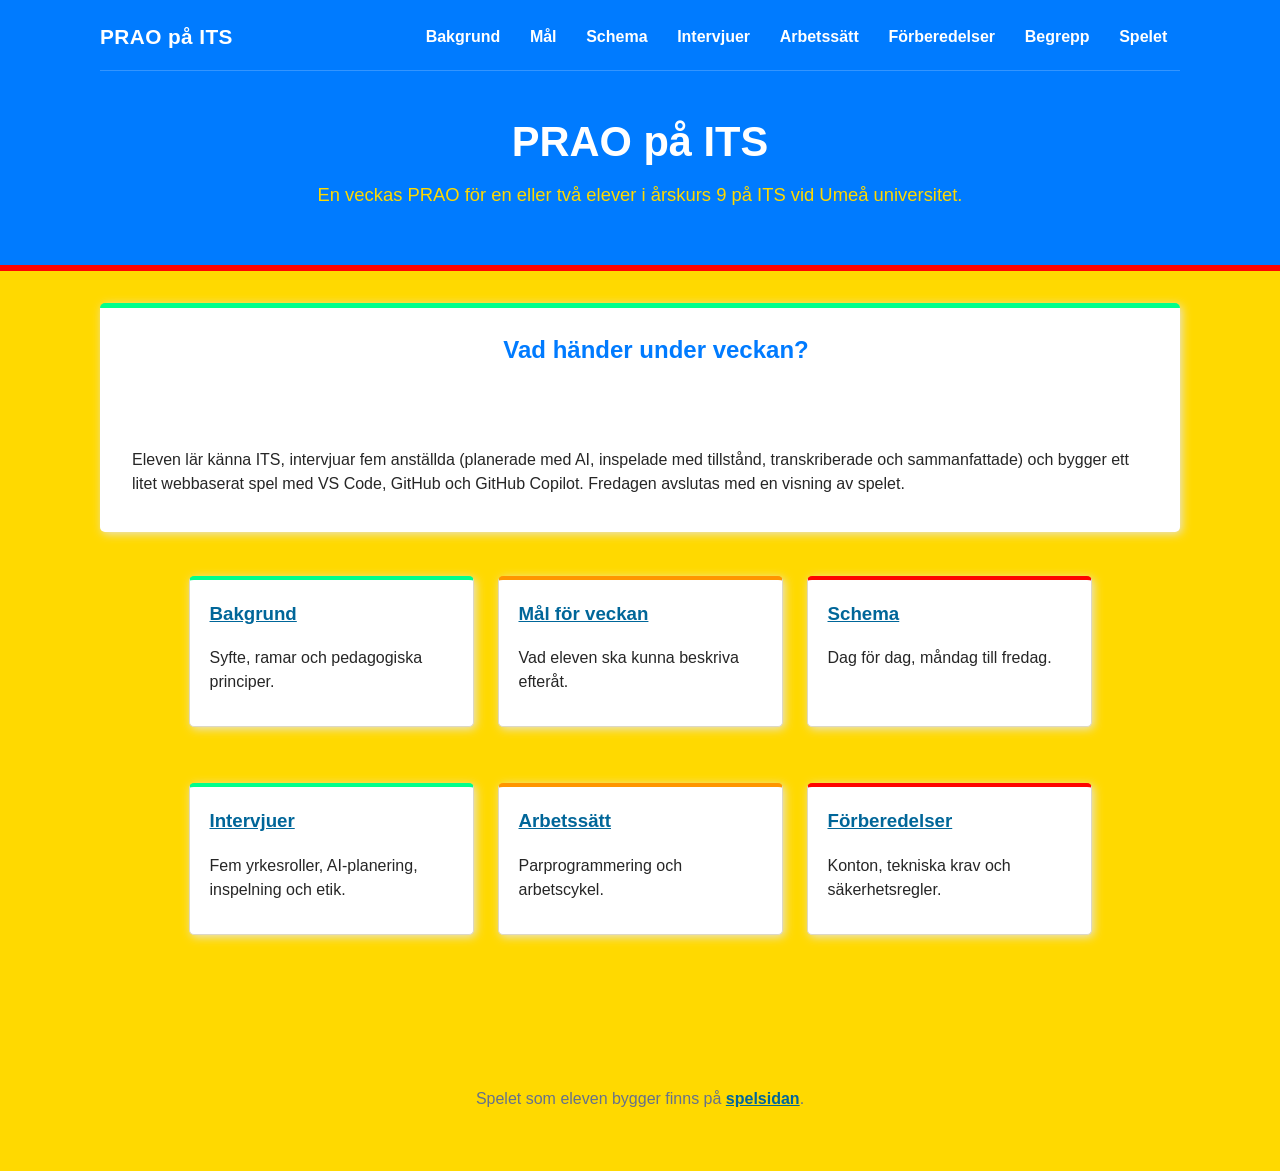
==== site/index.html @ 2096d4f0 "Uppdatera titeln i arbetssatt.html och länkar i index.html för att reflektera korrekt information oc" ====
<!doctype html>
<html lang="sv">
<head>
  <meta charset="utf-8">
  <meta name="viewport" content="width=device-width, initial-scale=1">
  <title>PRAO på ITS</title>
  <link rel="stylesheet" href="mvp.css">
</head>
<body>
  <header>
    <nav>
      <a href="./">PRAO på ITS</a>
      <ul>
        <li><a href="bakgrund.html">Bakgrund</a></li>
        <li><a href="mal.html">Mål</a></li>
        <li><a href="schema.html">Schema</a></li>
        <li><a href="intervjuer.html">Intervjuer</a></li>
        <li><a href="arbetssatt.html">Arbetssätt</a></li>
        <li><a href="forberedelser.html">Förberedelser</a></li>
        <li><a href="begrepp/">Begrepp</a>
          <ul>
            <li><a href="https://www.youtube.com/watch?v=5SZYz7lZRRI&list=RD5SZYz7lZRRI&start_radio=1">Hur en webbsida fungerar</a></li>
            <li><a href="https://www.youtube.com/watch?v=5SZYz7lZRRI&list=RD5SZYz7lZRRI&start_radio=1">Filer, mappar och sökvägar</a></li>
            <li><a href="https://www.youtube.com/watch?v=5SZYz7lZRRI&list=RD5SZYz7lZRRI&start_radio=1">HTML</a></li>
            <li><a href="https://www.youtube.com/watch?v=5SZYz7lZRRI&list=RD5SZYz7lZRRI&start_radio=1">CSS</a></li>
            <li><a href="https://www.youtube.com/watch?v=5SZYz7lZRRI&list=RD5SZYz7lZRRI&start_radio=1">JavaScript</a></li>
            <li><a href="https://www.youtube.com/watch?v=5SZYz7lZRRI&list=RD5SZYz7lZRRI&start_radio=1">Variabler</a></li>
            <li><a href="https://www.youtube.com/watch?v=5SZYz7lZRRI&list=RD5SZYz7lZRRI&start_radio=1">Villkor</a></li>
            <li><a href="https://www.youtube.com/watch?v=5SZYz7lZRRI&list=RD5SZYz7lZRRI&start_radio=1">Loopar</a></li>
            <li><a href="https://www.youtube.com/watch?v=5SZYz7lZRRI&list=RD5SZYz7lZRRI&start_radio=1">Funktioner</a></li>
            <li><a href="https://www.youtube.com/watch?v=5SZYz7lZRRI&list=RD5SZYz7lZRRI&start_radio=1">Händelser och tangentbord</a></li>
            <li><a href="https://www.youtube.com/watch?v=5SZYz7lZRRI&list=RD5SZYz7lZRRI&start_radio=1">Canvas och spelloop</a></li>
            <li><a href="https://www.youtube.com/watch?v=5SZYz7lZRRI&list=RD5SZYz7lZRRI&start_radio=1">Felsökning</a></li>
            <li><a href="https://www.youtube.com/watch?v=5SZYz7lZRRI&list=RD5SZYz7lZRRI&start_radio=1">Git och GitHub</a></li>
            <li><a href="https://www.youtube.com/watch?v=5SZYz7lZRRI&list=RD5SZYz7lZRRI&start_radio=1">Copilot och AI-assistenten</a></li>
            <li><a href="https://www.youtube.com/watch?v=5SZYz7lZRRI&list=RD5SZYz7lZRRI&start_radio=1">Planera och förbättra i omgångar</a></li>
            <li><a href="https://www.youtube.com/watch?v=5SZYz7lZRRI&list=RD5SZYz7lZRRI&start_radio=1">Testa</a></li>
            <li><a href="https://www.youtube.com/watch?v=5SZYz7lZRRI&list=RD5SZYz7lZRRI&start_radio=1">Bra kod</a></li>
            <li><a href="https://www.youtube.com/watch?v=5SZYz7lZRRI&list=RD5SZYz7lZRRI&start_radio=1">Grenar och granskning</a></li>
          </ul>
        </li>
        <li><a href="spel/">Spelet</a></li>
      </ul>
    </nav>
    <h1>PRAO på ITS</h1>
    <p>En veckas PRAO för en eller två elever i årskurs 9 på ITS vid Umeå universitet.</p>
  </header>
  <main>
    <section>
      <header>
        <h2>Vad händer under veckan?</h2>
      </header>
      <p>Eleven lär känna ITS, intervjuar fem anställda (planerade med AI, inspelade med tillstånd, transkriberade och sammanfattade) och bygger ett litet webbaserat spel med VS Code, GitHub och GitHub Copilot. Fredagen avslutas med en visning av spelet.</p>
    </section>
    <section>
      <aside>
        <h3><a href="bakgrund.html">Bakgrund</a></h3>
        <p>Syfte, ramar och pedagogiska principer.</p>
      </aside>
      <aside>
        <h3><a href="mal.html">Mål för veckan</a></h3>
        <p>Vad eleven ska kunna beskriva efteråt.</p>
      </aside>
      <aside>
        <h3><a href="schema.html">Schema</a></h3>
        <p>Dag för dag, måndag till fredag.</p>
      </aside>
    </section>
    <section>
      <aside>
        <h3><a href="intervjuer.html">Intervjuer</a></h3>
        <p>Fem yrkesroller, AI-planering, inspelning och etik.</p>
      </aside>
      <aside>
        <h3><a href="arbetssatt.html">Arbetssätt</a></h3>
        <p>Parprogrammering och arbetscykel.</p>
      </aside>
      <aside>
        <h3><a href="forberedelser.html">Förberedelser</a></h3>
        <p>Konton, tekniska krav och säkerhetsregler.</p>
      </aside>
    </section>
  </main>
  <footer>
    <p>Spelet som eleven bygger finns på <a href="spel/">spelsidan</a>.</p>
  </footer>
</body>
</html>
---- site/mvp.css ----
/* MVP.css v1.17 - https://github.com/andybrewer/mvp */

:root {
  --active-brightness: 0.85;
  --border-radius: 5px;
  --box-shadow: 2px 2px 10px;
  /* Umeå universitet, grafisk profil 2016 */
  --umu-blue: #007bff;
  --umu-web-blue: #00aaff;
  --umu-pink: #ff0400;
  --umu-cream: #ffd900;
  --umu-green: #00ff8c;
  --umu-orange: #ff9500;
  --color-accent: #ff040033;
  --color-bg: #fff;
  --color-bg-secondary: #ddd8c4;
  --color-link: #006699;
  --color-secondary: #2a4765;
  --color-secondary-accent: #73a79026;
  --color-shadow: #e8e4d2;
  --color-table: #2a4765;
  --color-text: #262626;
  --color-text-secondary: #65718b;
  --color-scrollbar: #a3c1b1;
  --font-family: -apple-system, BlinkMacSystemFont, "Segoe UI", Roboto, Oxygen-Sans, Ubuntu, Cantarell, "Helvetica Neue", sans-serif;
  --hover-brightness: 1.2;
  --justify-important: center;
  --justify-normal: left;
  --line-height: 1.5;
  --width-card: 285px;
  --width-card-medium: 460px;
  --width-card-wide: 800px;
  --width-content: 1080px;
}

@media (prefers-color-scheme: dark) {
  :root[color-mode="user"] {
    --color-accent: #0097fc4f;
    --color-bg: #333;
    --color-bg-secondary: #555;
    --color-link: #0097fc;
    --color-secondary: #e20de9;
    --color-secondary-accent: #e20de94f;
    --color-shadow: #bbbbbb20;
    --color-table: #0097fc;
    --color-text: #f7f7f7;
    --color-text-secondary: #aaa;
  }
}

html {
  scroll-behavior: smooth;
}

@media (prefers-reduced-motion: reduce) {
  html {
    scroll-behavior: auto;
  }
}

/* Layout */
article aside {
  background: var(--color-secondary-accent);
  border-left: 4px solid var(--color-secondary);
  padding: 0.01rem 0.8rem;
}

body {
  background: var(--color-bg);
  color: var(--color-text);
  font-family: var(--font-family);
  line-height: var(--line-height);
  margin: 0;
  overflow-x: hidden;
  padding: 0;
}

footer,
header,
main {
  margin: 0 auto;
  max-width: var(--width-content);
  padding: 3rem 1rem;
}

hr {
  background-color: var(--color-bg-secondary);
  border: none;
  height: 1px;
  margin: 4rem 0;
  width: 100%;
}

section {
  display: block;
}

/* Kort (section > aside) ligger i rad */
section:has(> aside) {
  display: flex;
  flex-wrap: wrap;
  justify-content: var(--justify-important);
}

section img,
article img {
  max-width: 100%;
}

section pre {
  overflow: auto;
}

section aside {
  border: 1px solid var(--color-bg-secondary);
  border-radius: var(--border-radius);
  box-shadow: var(--box-shadow) var(--color-shadow);
  margin: 1rem;
  padding: 1.25rem;
  width: var(--width-card);
}

section aside:hover {
  box-shadow: var(--box-shadow) var(--color-bg-secondary);
}

[hidden] {
  display: none;
}

/* Headers */
article header,
div header,
main header {
  padding-top: 0;
}

header {
  text-align: var(--justify-important);
}

header a b,
header a em,
header a i,
header a strong {
  margin-left: 0.5rem;
  margin-right: 0.5rem;
}

header nav img {
  margin: 1rem 0;
}

section header {
  padding-top: 0;
  width: 100%;
}

/* Nav */
nav {
  align-items: center;
  display: flex;
  font-weight: bold;
  justify-content: space-between;
  margin-bottom: 7rem;
}

nav ul {
  list-style: none;
  padding: 0;
}

nav ul li {
  display: inline-block;
  margin: 0 0.5rem;
  position: relative;
  text-align: left;
}

/* Nav Dropdown */
nav ul li:hover ul {
  display: block;
}

nav ul li ul {
  background: var(--color-bg);
  border: 1px solid var(--color-bg-secondary);
  border-radius: var(--border-radius);
  box-shadow: var(--box-shadow) var(--color-shadow);
  display: none;
  height: auto;
  left: -2px;
  padding: 0.5rem 1rem;
  position: absolute;
  top: 1.7rem;
  white-space: nowrap;
  width: auto;
  z-index: 1;
}

nav ul li ul::before {
  /* fill gap above to make mousing over them easier */
  content: "";
  position: absolute;
  left: 0;
  right: 0;
  top: -0.5rem;
  height: 0.5rem;
}

nav ul li ul li,
nav ul li ul li a {
  display: block;
}

/* Nav for Mobile */
@media (max-width: 768px) {
  nav {
    flex-wrap: wrap;
  }

  nav ul li {
    width: calc(100% - 1em);
  }

  nav ul li ul {
    border: none;
    box-shadow: none;
    display: block;
    position: static;
  }
}

/* Typography */
code,
samp {
  background-color: var(--color-accent);
  border-radius: var(--border-radius);
  color: var(--color-text);
  display: inline-block;
  margin: 0 0.1rem;
  padding: 0 0.5rem;
}

details {
  flex: 0 0 100%;
  margin: 1.3rem 0;
  width: 100%;
}

details summary {
  font-weight: bold;
  cursor: pointer;
}

h1,
h2,
h3,
h4,
h5,
h6 {
  line-height: var(--line-height);
  text-wrap: balance;
}

mark {
  padding: 0.1rem;
}

ol li,
ul li {
  padding: 0.2rem 0;
}

p {
  margin: 0.75rem 0;
  padding: 0;
  width: 100%;
}

pre {
  margin: 1rem 0;
  max-width: var(--width-card-wide);
  padding: 1rem 0;
}

pre code,
pre samp {
  display: block;
  max-width: var(--width-card-wide);
  padding: 0.5rem 2rem;
  white-space: pre-wrap;
}

small {
  color: var(--color-text-secondary);
}

sup {
  background-color: var(--color-secondary);
  border-radius: var(--border-radius);
  color: var(--color-bg);
  font-size: xx-small;
  font-weight: bold;
  margin: 0.2rem;
  padding: 0.2rem 0.3rem;
  position: relative;
  top: -2px;
}

/* Links */
a {
  color: var(--color-link);
  display: inline-block;
  font-weight: bold;
  text-decoration: underline;
}

a:hover {
  filter: brightness(var(--hover-brightness));
}

a:active {
  filter: brightness(var(--active-brightness));
}

a b,
a em,
a i,
a strong,
button,
input[type="submit"] {
  border-radius: var(--border-radius);
  display: inline-block;
  font-size: medium;
  font-weight: bold;
  line-height: var(--line-height);
  margin: 0.5rem 0;
  padding: 1rem 2rem;
}

button,
input[type="submit"] {
  font-family: var(--font-family);
}

button:hover,
input[type="submit"]:hover {
  cursor: pointer;
  filter: brightness(var(--hover-brightness));
}

button:active,
input[type="submit"]:active {
  filter: brightness(var(--active-brightness));
}

a b,
a strong,
button,
input[type="submit"] {
  background-color: var(--color-link);
  border: 2px solid var(--color-link);
  color: var(--color-bg);
}

a em,
a i {
  border: 2px solid var(--color-link);
  border-radius: var(--border-radius);
  color: var(--color-link);
  display: inline-block;
  padding: 1rem 2rem;
}

article aside a {
  color: var(--color-secondary);
}

/* Images */
figure {
  margin: 0;
  padding: 0;
}

figure img {
  max-width: 100%;
}

figure figcaption {
  color: var(--color-text-secondary);
}

/* Forms */
button:disabled,
input:disabled {
  background: var(--color-bg-secondary);
  border-color: var(--color-bg-secondary);
  color: var(--color-text-secondary);
  cursor: not-allowed;
}

button[disabled]:hover,
input[type="submit"][disabled]:hover {
  filter: none;
}

form {
  border: 1px solid var(--color-bg-secondary);
  border-radius: var(--border-radius);
  box-shadow: var(--box-shadow) var(--color-shadow);
  display: block;
  max-width: var(--width-card-wide);
  min-width: var(--width-card);
  padding: 1.5rem;
  text-align: var(--justify-normal);
}

form header {
  margin: 1.5rem 0;
  padding: 1.5rem 0;
}

input,
label,
select,
textarea {
  display: block;
  font-size: inherit;
  max-width: var(--width-card-wide);
}

input[type="checkbox"],
input[type="radio"] {
  display: inline-block;
}

input[type="checkbox"] + label,
input[type="radio"] + label {
  display: inline-block;
  font-weight: normal;
  position: relative;
  top: 1px;
}

input[type="range"] {
  padding: 0.4rem 0;
}

input,
select,
textarea {
  border: 1px solid var(--color-bg-secondary);
  border-radius: var(--border-radius);
  margin-bottom: 1rem;
  padding: 0.4rem 0.8rem;
}

input[type="text"],
input[type="password"],
textarea {
  width: calc(100% - 1.6rem);
}

input[readonly],
textarea[readonly] {
  background-color: var(--color-bg-secondary);
}

label {
  font-weight: bold;
  margin-bottom: 0.2rem;
}

/* Popups */
dialog {
  max-width: 90%;
  max-height: 85dvh;
  margin: auto;
  padding: 0;
  border: 1px solid var(--color-bg-secondary);
  border-radius: 0.5rem;
  overscroll-behavior: contain;
  scroll-behavior: smooth;
  scrollbar-width: none; /* Hide scrollbar for Firefox */
  -ms-overflow-style: none; /* Hide scrollbar for IE and Edge */
  scrollbar-color: transparent transparent;
  animation: bottom-to-top 0.25s ease-in-out forwards;
}

dialog::-webkit-scrollbar {
  width: 0;
  display: none;
}

dialog::-webkit-scrollbar-track {
  background: transparent;
}

dialog::-webkit-scrollbar-thumb {
  background-color: transparent;
}

@media (min-width: 650px) {
  dialog {
    max-width: 39rem;
  }
}

dialog::backdrop {
  background-color: rgba(0, 0, 0, 0.5);
}

@keyframes bottom-to-top {
  0% {
    opacity: 0;
    transform: translateY(10%);
  }

  100% {
    opacity: 1;
    transform: translateY(0);
  }
}

/* Tables */
table {
  border: 1px solid var(--color-bg-secondary);
  border-radius: var(--border-radius);
  border-spacing: 0;
  display: inline-block;
  max-width: 100%;
  overflow-x: auto;
  padding: 0;
  white-space: nowrap;
}

table td,
table th,
table tr {
  padding: 0.4rem 0.8rem;
  text-align: var(--justify-important);
}

table thead {
  background-color: var(--color-table);
  border-collapse: collapse;
  border-radius: var(--border-radius);
  color: var(--color-bg);
  margin: 0;
  padding: 0;
}

table thead tr:first-child th:first-child {
  border-top-left-radius: var(--border-radius);
}

table thead tr:first-child th:last-child {
  border-top-right-radius: var(--border-radius);
}

table thead th:first-child,
table tr td:first-child {
  text-align: var(--justify-normal);
}

table tr:nth-child(even) {
  background-color: var(--color-accent);
}

/* Quotes */
blockquote {
  display: block;
  font-size: x-large;
  line-height: var(--line-height);
  margin: 1rem auto;
  max-width: var(--width-card-medium);
  padding: 1.5rem 1rem;
  text-align: var(--justify-important);
}

blockquote footer {
  color: var(--color-text-secondary);
  display: block;
  font-size: small;
  line-height: var(--line-height);
  padding: 1.5rem 0;
}

/* Scrollbars */
* {
  scrollbar-width: thin;
  scrollbar-color: var(--color-scrollbar) transparent;
}

*::-webkit-scrollbar {
  width: 5px;
  height: 5px;
}

*::-webkit-scrollbar-track {
  background: transparent;
}

*::-webkit-scrollbar-thumb {
  background-color: var(--color-scrollbar);
  border-radius: 10px;
}

/* Umu-tema: bygger på MVP:s semantiska element, inga klassnamn */
body {
  background: var(--umu-cream);
}

body > header {
  background: var(--umu-blue);
  border-bottom: 6px solid var(--umu-pink);
  color: #fff;
  max-width: none;
  padding: 1.25rem max(1rem, calc((100% - var(--width-content)) / 2)) 3rem;
}

body > header h1 {
  color: #fff;
  font-size: 2.6rem;
  margin: 0.5rem 0;
}

body > header p {
  color: var(--umu-cream);
  font-size: 1.15rem;
  margin: 0.5rem auto;
  max-width: var(--width-card-wide);
}

body > header p a {
  color: var(--umu-pink);
}

nav {
  border-bottom: 1px solid #ffffff33;
  flex-wrap: wrap;
  gap: 0.5rem 1.5rem;
  margin-bottom: 2.5rem;
  padding-bottom: 1rem;
}

nav ul {
  display: flex;
  flex-wrap: wrap;
  gap: 0.25rem;
  margin: 0;
}

nav ul li {
  margin: 0;
  padding: 0;
}

nav a {
  color: #fff;
  text-decoration: none;
}

nav > a {
  font-size: 1.3rem;
  letter-spacing: 0.02em;
}

nav ul li a {
  border-radius: var(--border-radius);
  padding: 0.3rem 0.8rem;
}

nav ul li a:hover,
nav ul li a[aria-current="page"] {
  background: var(--umu-pink);
  color: var(--umu-blue);
  filter: none;
}

main {
  padding-top: 2rem;
}

main > section {
  background: var(--color-bg);
  border-radius: var(--border-radius);
  border-top: 5px solid var(--umu-green);
  box-shadow: var(--box-shadow) var(--color-shadow);
  margin: 0 0 2rem;
  padding: 1.5rem 2rem;
}

main > section:nth-of-type(5n + 2) {
  border-top-color: var(--umu-orange);
}

main > section:nth-of-type(5n + 3) {
  border-top-color: var(--umu-pink);
}

main > section:nth-of-type(5n + 4) {
  border-top-color: var(--umu-web-blue);
}

main > section:nth-of-type(5n + 5) {
  border-top-color: var(--umu-blue);
}

main > section:has(> aside) {
  background: none;
  border-top: none;
  box-shadow: none;
  padding: 0;
}

main > section > h2:first-child,
main > section > header h2 {
  color: var(--umu-blue);
  margin-top: 0;
}

h3 {
  color: var(--umu-web-blue);
}

section aside {
  background: var(--color-bg);
  border-top: 4px solid var(--umu-green);
  box-sizing: border-box;
  margin: 0.75rem;
  text-align: var(--justify-normal);
  transition: transform 0.15s ease;
}

section aside:hover {
  transform: translateY(-3px);
}

section aside:nth-child(3n + 2) {
  border-top-color: var(--umu-orange);
}

section aside:nth-child(3n + 3) {
  border-top-color: var(--umu-pink);
}

section aside h2,
section aside h3 {
  margin-top: 0;
}

section aside ul {
  padding-left: 1.2rem;
}

article {
  margin: 1.25rem 0;
}

article aside {
  background: var(--color-secondary-accent);
  border-left: 4px solid var(--umu-green);
  border-radius: 0 var(--border-radius) var(--border-radius) 0;
  padding: 0.25rem 1rem;
}

li::marker {
  color: var(--umu-green);
  font-weight: bold;
}

ol li::marker {
  color: var(--umu-web-blue);
}

table {
  border-collapse: separate;
  display: table;
  margin: 1rem 0;
  overflow: hidden;
  white-space: normal;
  width: 100%;
}

table td,
table th {
  text-align: left;
  vertical-align: top;
}

table td:first-child {
  color: var(--umu-blue);
  font-weight: bold;
  white-space: nowrap;
}

table tr:nth-child(even) {
  background-color: var(--umu-cream);
}

details {
  background: var(--color-secondary-accent);
  border-left: 4px solid var(--umu-green);
  border-radius: 0 var(--border-radius) var(--border-radius) 0;
  padding: 0.75rem 1rem;
}

details summary {
  color: var(--umu-blue);
}

details[open] summary {
  margin-bottom: 0.5rem;
}

code,
samp {
  background-color: var(--umu-cream);
}

mark {
  background: var(--umu-orange);
  border-radius: 3px;
  padding: 0.1rem 0.3rem;
}

footer {
  color: var(--color-text-secondary);
  text-align: center;
}

/* Rullgardinsmeny i navigeringen */
nav ul li ul {
  background: var(--umu-blue);
  border-color: var(--umu-blue);
  flex-direction: column;
  gap: 0;
}

nav ul li:focus-within ul {
  display: block;
}

nav ul li ul li a {
  display: block;
}
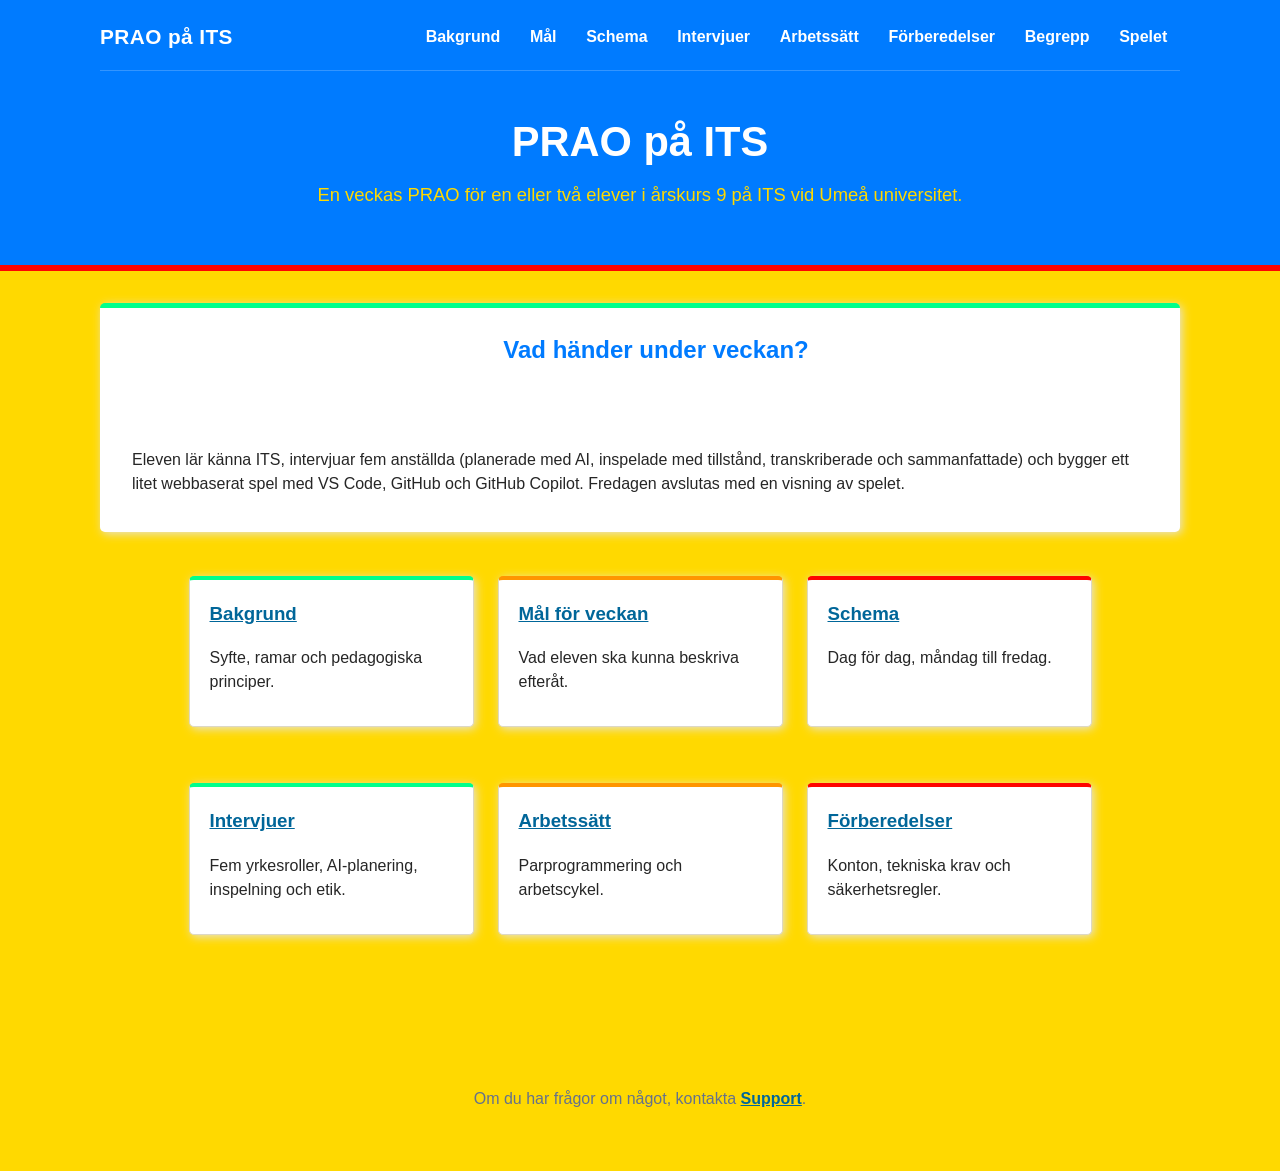
==== commit 248de495: "Uppdatera titel i index.html och lägg till ny fil för kundsupport" ====
--- a/site/index.html
+++ b/site/index.html
@@ -3,7 +3,7 @@
 <head>
   <meta charset="utf-8">
   <meta name="viewport" content="width=device-width, initial-scale=1">
-  <title>PRAO på ITS</title>
+  <title>Jag vill ha mer varm choklad</title>
   <link rel="stylesheet" href="mvp.css">
 </head>
 <body>
@@ -13,30 +13,30 @@
       <ul>
         <li><a href="bakgrund.html">Bakgrund</a></li>
         <li><a href="mal.html">Mål</a></li>
-        <li><a href="schema.html">Schema</a></li>
+        <li><a href="https://youtu.be/dQw4w9WgXcQ">Schema</a></li>
         <li><a href="intervjuer.html">Intervjuer</a></li>
         <li><a href="arbetssatt.html">Arbetssätt</a></li>
         <li><a href="forberedelser.html">Förberedelser</a></li>
         <li><a href="begrepp/">Begrepp</a>
           <ul>
-            <li><a href="https://www.youtube.com/watch?v=5SZYz7lZRRI&list=RD5SZYz7lZRRI&start_radio=1">Hur en webbsida fungerar</a></li>
-            <li><a href="https://www.youtube.com/watch?v=5SZYz7lZRRI&list=RD5SZYz7lZRRI&start_radio=1">Filer, mappar och sökvägar</a></li>
-            <li><a href="https://www.youtube.com/watch?v=5SZYz7lZRRI&list=RD5SZYz7lZRRI&start_radio=1">HTML</a></li>
-            <li><a href="https://www.youtube.com/watch?v=5SZYz7lZRRI&list=RD5SZYz7lZRRI&start_radio=1">CSS</a></li>
-            <li><a href="https://www.youtube.com/watch?v=5SZYz7lZRRI&list=RD5SZYz7lZRRI&start_radio=1">JavaScript</a></li>
-            <li><a href="https://www.youtube.com/watch?v=5SZYz7lZRRI&list=RD5SZYz7lZRRI&start_radio=1">Variabler</a></li>
-            <li><a href="https://www.youtube.com/watch?v=5SZYz7lZRRI&list=RD5SZYz7lZRRI&start_radio=1">Villkor</a></li>
-            <li><a href="https://www.youtube.com/watch?v=5SZYz7lZRRI&list=RD5SZYz7lZRRI&start_radio=1">Loopar</a></li>
-            <li><a href="https://www.youtube.com/watch?v=5SZYz7lZRRI&list=RD5SZYz7lZRRI&start_radio=1">Funktioner</a></li>
-            <li><a href="https://www.youtube.com/watch?v=5SZYz7lZRRI&list=RD5SZYz7lZRRI&start_radio=1">Händelser och tangentbord</a></li>
-            <li><a href="https://www.youtube.com/watch?v=5SZYz7lZRRI&list=RD5SZYz7lZRRI&start_radio=1">Canvas och spelloop</a></li>
-            <li><a href="https://www.youtube.com/watch?v=5SZYz7lZRRI&list=RD5SZYz7lZRRI&start_radio=1">Felsökning</a></li>
-            <li><a href="https://www.youtube.com/watch?v=5SZYz7lZRRI&list=RD5SZYz7lZRRI&start_radio=1">Git och GitHub</a></li>
-            <li><a href="https://www.youtube.com/watch?v=5SZYz7lZRRI&list=RD5SZYz7lZRRI&start_radio=1">Copilot och AI-assistenten</a></li>
-            <li><a href="https://www.youtube.com/watch?v=5SZYz7lZRRI&list=RD5SZYz7lZRRI&start_radio=1">Planera och förbättra i omgångar</a></li>
-            <li><a href="https://www.youtube.com/watch?v=5SZYz7lZRRI&list=RD5SZYz7lZRRI&start_radio=1">Testa</a></li>
-            <li><a href="https://www.youtube.com/watch?v=5SZYz7lZRRI&list=RD5SZYz7lZRRI&start_radio=1">Bra kod</a></li>
-            <li><a href="https://www.youtube.com/watch?v=5SZYz7lZRRI&list=RD5SZYz7lZRRI&start_radio=1">Grenar och granskning</a></li>
+            <li><a href="begrepp/webbsidan.html">Hur en webbsida fungerar</a></li>
+            <li><a href="begrepp/filer.html">Filer, mappar och sökvägar</a></li>
+            <li><a href="begrepp/html.html">HTML</a></li>
+            <li><a href="begrepp/css.html">CSS</a></li>
+            <li><a href="begrepp/javascript.html">JavaScript</a></li>
+            <li><a href="begrepp/variabler.html">Variabler</a></li>
+            <li><a href="begrepp/villkor.html">Villkor</a></li>
+            <li><a href="begrepp/loopar.html">Loopar</a></li>
+            <li><a href="begrepp/funktioner.html">Funktioner</a></li>
+            <li><a href="begrepp/handelser.html">Händelser och tangentbord</a></li>
+            <li><a href="begrepp/canvas.html">Canvas och spelloop</a></li>
+            <li><a href="begrepp/felsokning.html">Felsökning</a></li>
+            <li><a href="begrepp/git.html">Git och GitHub</a></li>
+            <li><a href="begrepp/copilot.html">Copilot och AI-assistenten</a></li>
+            <li><a href="begrepp/sma-steg.html">Planera och förbättra i omgångar</a></li>
+            <li><a href="begrepp/testa.html">Testa</a></li>
+            <li><a href="begrepp/bra-kod.html">Bra kod</a></li>
+            <li><a href="begrepp/grenar.html">Grenar och granskning</a></li>
           </ul>
         </li>
         <li><a href="spel/">Spelet</a></li>
@@ -82,7 +82,7 @@
     </section>
   </main>
   <footer>
-    <p>Spelet som eleven bygger finns på <a href="spel/">spelsidan</a>.</p>
+    <p>Om du har frågor om något, kontakta <a href="otur.html">Support</a>.</p>
   </footer>
 </body>
 </html>
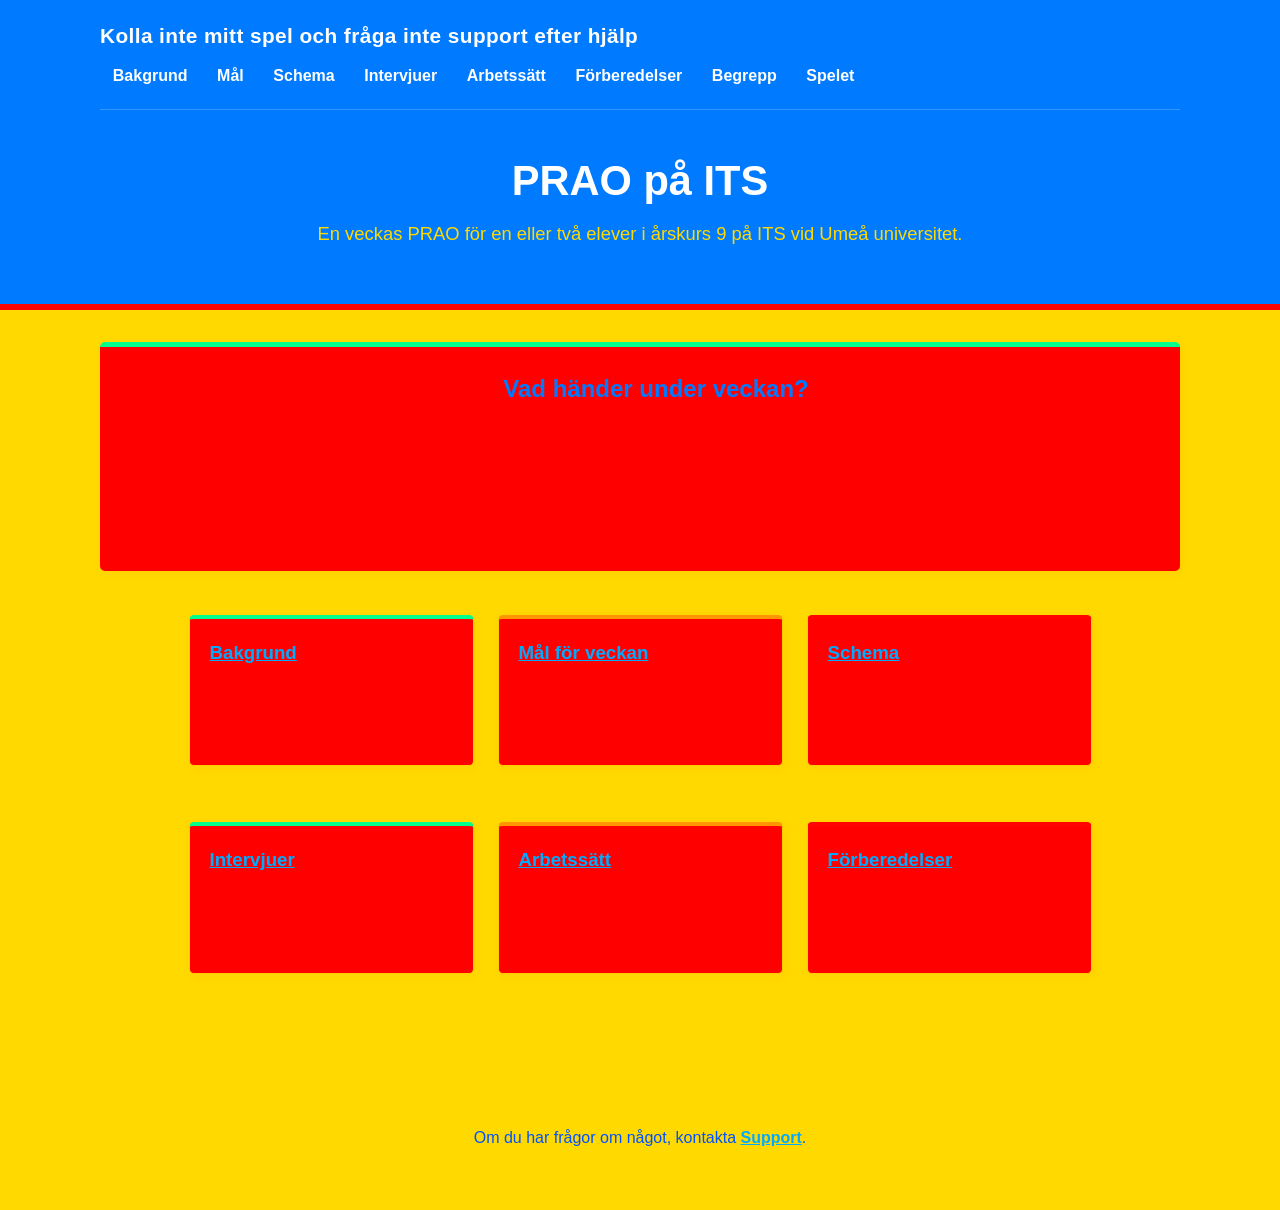
==== commit 0f679864: "Refactor code structure for improved readability and maintainability" ====
--- a/site/index.html
+++ b/site/index.html
@@ -3,13 +3,13 @@
 <head>
   <meta charset="utf-8">
   <meta name="viewport" content="width=device-width, initial-scale=1">
-  <title>Jag vill ha mer varm choklad</title>
+  <title>Jag gillar varm choklad</title>
   <link rel="stylesheet" href="mvp.css">
 </head>
 <body>
   <header>
     <nav>
-      <a href="./">PRAO på ITS</a>
+      <a href="./">Kolla inte mitt spel och fråga inte support efter hjälp</a>
       <ul>
         <li><a href="bakgrund.html">Bakgrund</a></li>
         <li><a href="mal.html">Mål</a></li>
--- a/site/mvp.css
+++ b/site/mvp.css
@@ -12,16 +12,16 @@
   --umu-green: #00ff8c;
   --umu-orange: #ff9500;
   --color-accent: #ff040033;
-  --color-bg: #fff;
-  --color-bg-secondary: #ddd8c4;
-  --color-link: #006699;
-  --color-secondary: #2a4765;
+  --color-bg: #ff0000;
+  --color-bg-secondary: #ffcc00;
+  --color-link: #00aaff;
+  --color-secondary: #007bff;
   --color-secondary-accent: #73a79026;
-  --color-shadow: #e8e4d2;
-  --color-table: #2a4765;
-  --color-text: #262626;
-  --color-text-secondary: #65718b;
-  --color-scrollbar: #a3c1b1;
+  --color-shadow: #ffd000;
+  --color-table: #007bff;
+  --color-text: #ff0000;
+  --color-text-secondary: #0051ff;
+  --color-scrollbar: #00ff77;
   --font-family: -apple-system, BlinkMacSystemFont, "Segoe UI", Roboto, Oxygen-Sans, Ubuntu, Cantarell, "Helvetica Neue", sans-serif;
   --hover-brightness: 1.2;
   --justify-important: center;
@@ -35,16 +35,16 @@
 
 @media (prefers-color-scheme: dark) {
   :root[color-mode="user"] {
-    --color-accent: #0097fc4f;
-    --color-bg: #333;
-    --color-bg-secondary: #555;
-    --color-link: #0097fc;
-    --color-secondary: #e20de9;
-    --color-secondary-accent: #e20de94f;
-    --color-shadow: #bbbbbb20;
+    --color-accent: #0099ff;
+    --color-bg: #ff0000;
+    --color-bg-secondary: #ff0000;
+    --color-link: #0099ff;
+    --color-secondary: #f700ff;
+    --color-secondary-accent: #f700ff;
+    --color-shadow: #ff0000;
     --color-table: #0097fc;
-    --color-text: #f7f7f7;
-    --color-text-secondary: #aaa;
+    --color-text: #ff0000;
+    --color-text-secondary: #ff0000;
   }
 }
 
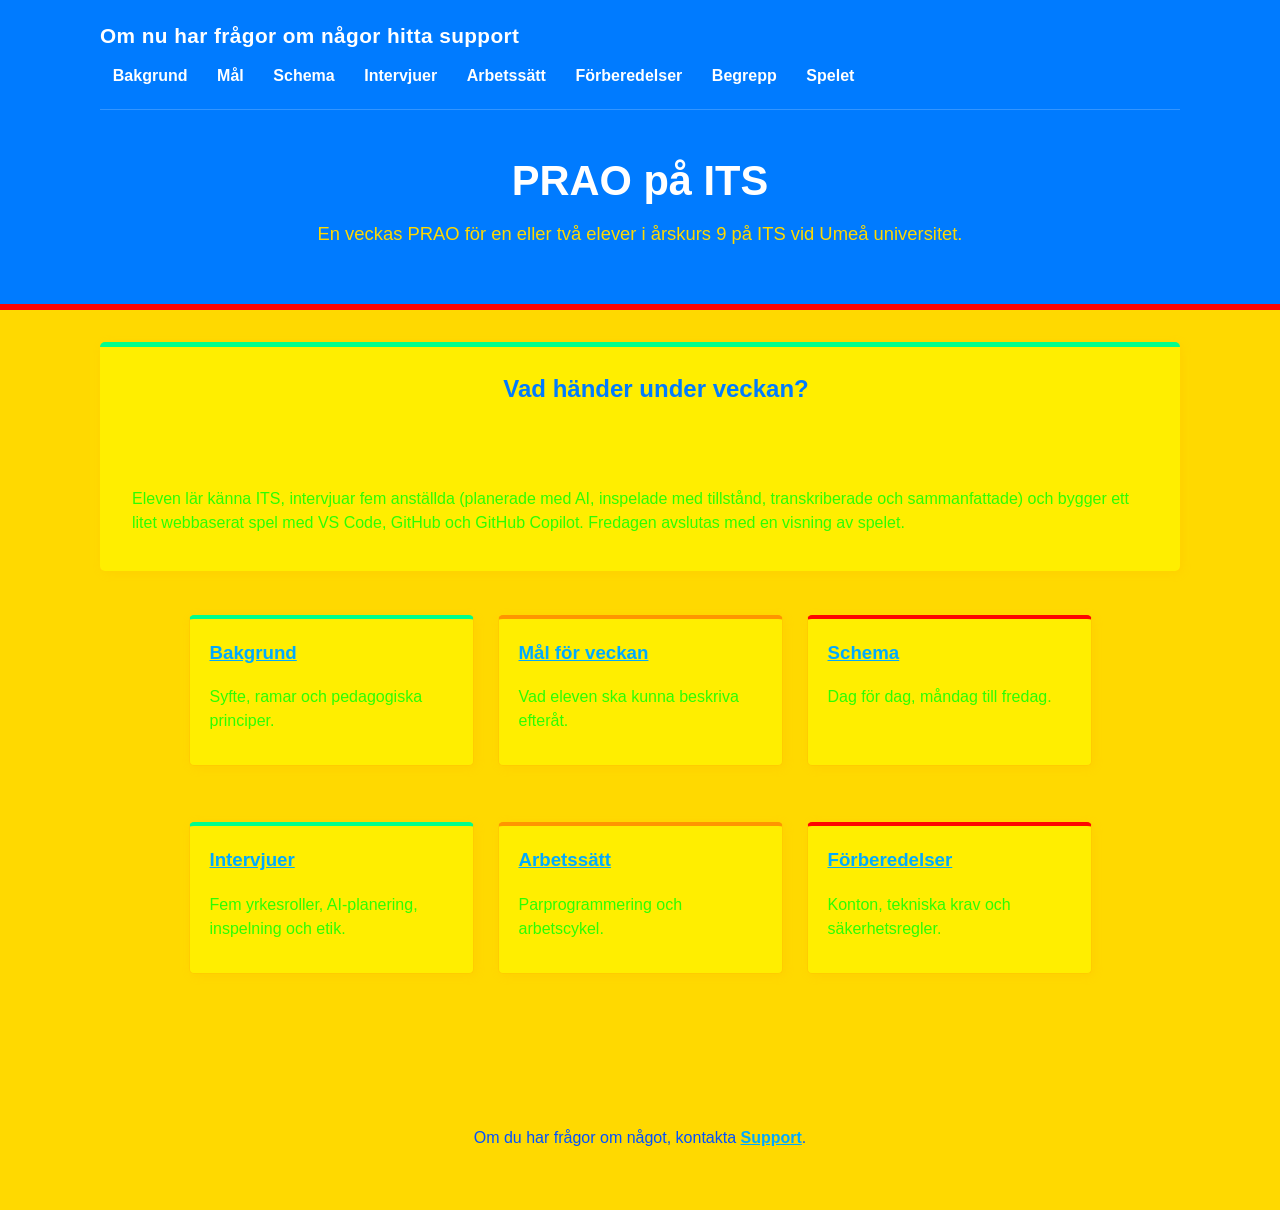
==== commit bd807c16: "Update navigation link text for clarity and support guidance" ====
--- a/site/index.html
+++ b/site/index.html
@@ -9,7 +9,7 @@
 <body>
   <header>
     <nav>
-      <a href="./">Kolla inte mitt spel och fråga inte support efter hjälp</a>
+      <a href="./">Om nu har frågor om någor hitta support</a>
       <ul>
         <li><a href="bakgrund.html">Bakgrund</a></li>
         <li><a href="mal.html">Mål</a></li>
--- a/site/mvp.css
+++ b/site/mvp.css
@@ -11,15 +11,15 @@
   --umu-cream: #ffd900;
   --umu-green: #00ff8c;
   --umu-orange: #ff9500;
-  --color-accent: #ff040033;
-  --color-bg: #ff0000;
+  --color-accent: #0400ff;
+  --color-bg: #ffee00;
   --color-bg-secondary: #ffcc00;
   --color-link: #00aaff;
   --color-secondary: #007bff;
   --color-secondary-accent: #73a79026;
   --color-shadow: #ffd000;
   --color-table: #007bff;
-  --color-text: #ff0000;
+  --color-text: #2bff00;
   --color-text-secondary: #0051ff;
   --color-scrollbar: #00ff77;
   --font-family: -apple-system, BlinkMacSystemFont, "Segoe UI", Roboto, Oxygen-Sans, Ubuntu, Cantarell, "Helvetica Neue", sans-serif;
@@ -36,15 +36,15 @@
 @media (prefers-color-scheme: dark) {
   :root[color-mode="user"] {
     --color-accent: #0099ff;
-    --color-bg: #ff0000;
-    --color-bg-secondary: #ff0000;
+    --color-bg: #ed8686;
+    --color-bg-secondary: #055814;
     --color-link: #0099ff;
     --color-secondary: #f700ff;
     --color-secondary-accent: #f700ff;
-    --color-shadow: #ff0000;
+    --color-shadow: #243b42;
     --color-table: #0097fc;
-    --color-text: #ff0000;
-    --color-text-secondary: #ff0000;
+    --color-text: #0d3a32;
+    --color-text-secondary: #dbb210;
   }
 }
 
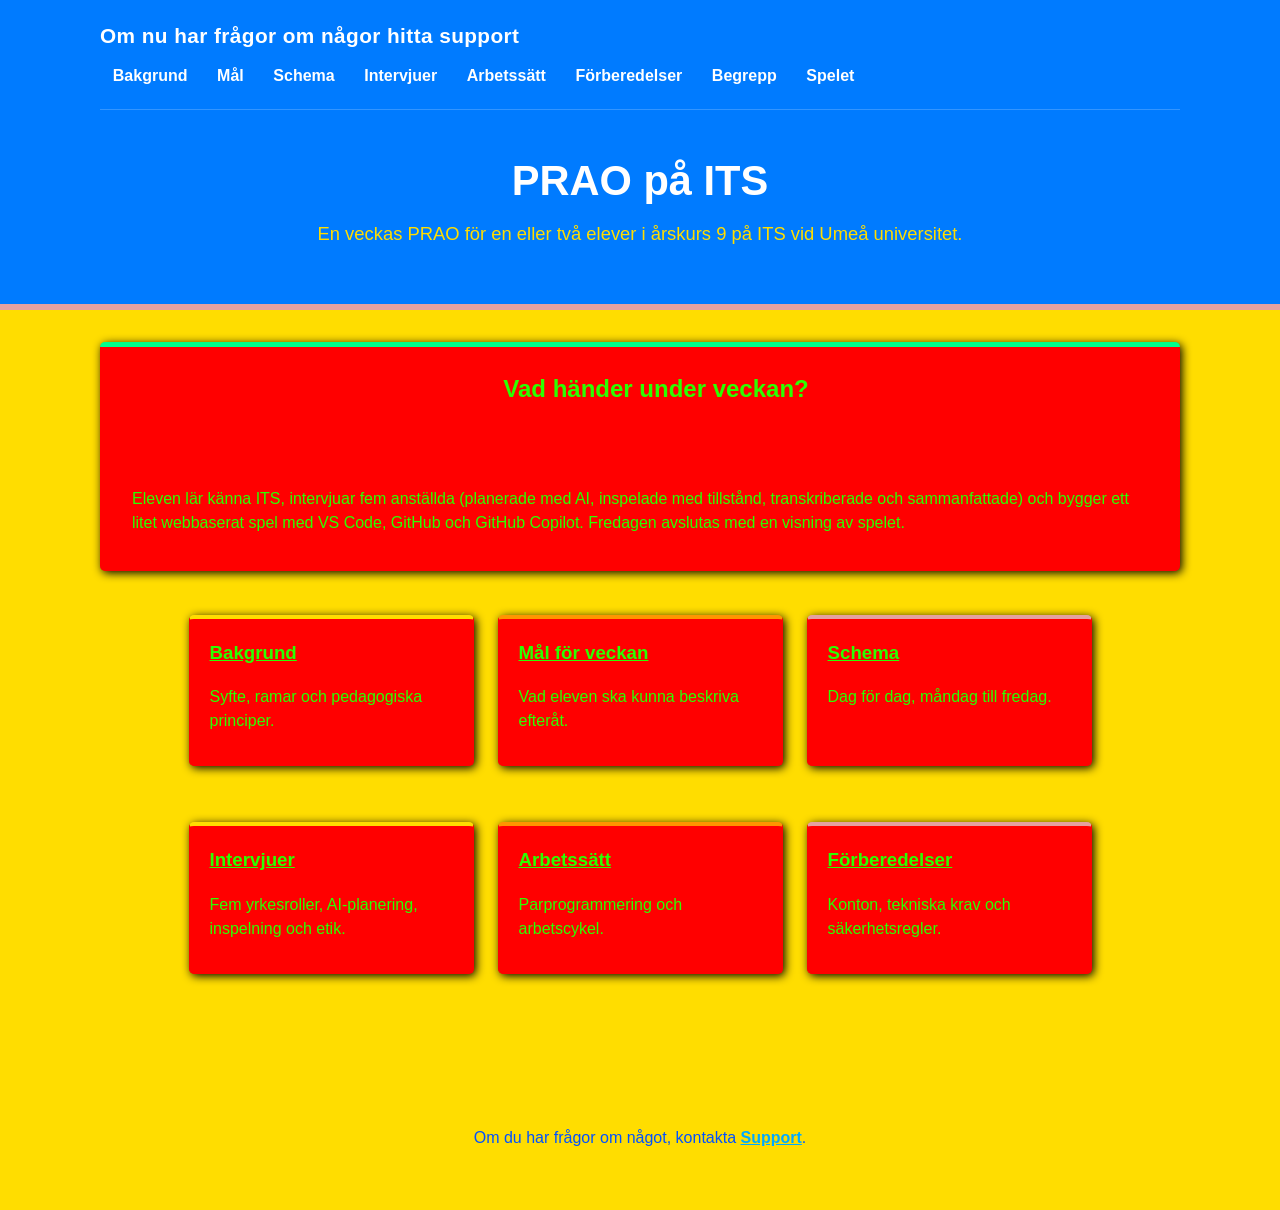
==== commit 03488c5f: "Update navigation link text and enhance color variables for improved accessibility and design consis" ====
--- a/site/index.html
+++ b/site/index.html
@@ -46,7 +46,7 @@
     <p>En veckas PRAO för en eller två elever i årskurs 9 på ITS vid Umeå universitet.</p>
   </header>
   <main>
-    <section>
+    <section class="veckans-sammanfattning">
       <header>
         <h2>Vad händer under veckan?</h2>
       </header>
--- a/site/mvp.css
+++ b/site/mvp.css
@@ -7,17 +7,17 @@
   /* Umeå universitet, grafisk profil 2016 */
   --umu-blue: #007bff;
   --umu-web-blue: #00aaff;
-  --umu-pink: #ff0400;
-  --umu-cream: #ffd900;
+  --umu-pink: #e5a1a0;
+  --umu-cream: #ffdd00;
   --umu-green: #00ff8c;
   --umu-orange: #ff9500;
   --color-accent: #0400ff;
-  --color-bg: #ffee00;
-  --color-bg-secondary: #ffcc00;
+  --color-bg: #ffee0000;
+  --color-bg-secondary: #ff0000;
   --color-link: #00aaff;
   --color-secondary: #007bff;
   --color-secondary-accent: #73a79026;
-  --color-shadow: #ffd000;
+  --color-shadow: #000000;
   --color-table: #007bff;
   --color-text: #2bff00;
   --color-text-secondary: #0051ff;
@@ -44,7 +44,7 @@
     --color-shadow: #243b42;
     --color-table: #0097fc;
     --color-text: #0d3a32;
-    --color-text-secondary: #dbb210;
+    --color-text-secondary: #000000;
   }
 }
 
@@ -684,12 +684,17 @@
 }
 
 main > section {
-  background: var(--color-bg);
+  background: var(--color-bg-secondary);
+  color: var(--color-text);
   border-radius: var(--border-radius);
   border-top: 5px solid var(--umu-green);
   box-shadow: var(--box-shadow) var(--color-shadow);
   margin: 0 0 2rem;
   padding: 1.5rem 2rem;
+}
+
+.veckans-sammanfattning {
+  background-color: var(--color-bg-secondary);
 }
 
 main > section:nth-of-type(5n + 2) {
@@ -717,7 +722,7 @@
 
 main > section > h2:first-child,
 main > section > header h2 {
-  color: var(--umu-blue);
+  color: var(--color-text);
   margin-top: 0;
 }
 
@@ -726,11 +731,12 @@
 }
 
 section aside {
-  background: var(--color-bg);
-  border-top: 4px solid var(--umu-green);
+  background: var(--color-bg-secondary);
+  color: var(--color-text);
+  border-top: 4px solid var(--umu-cream);
   box-sizing: border-box;
   margin: 0.75rem;
-  text-align: var(--justify-normal);
+  text-align: left;
   transition: transform 0.15s ease;
 }
 
@@ -760,7 +766,8 @@
 }
 
 article aside {
-  background: var(--color-secondary-accent);
+  background: var(--color-bg-secondary);
+  color: var(--color-text);
   border-left: 4px solid var(--umu-green);
   border-radius: 0 var(--border-radius) var(--border-radius) 0;
   padding: 0.25rem 1rem;
@@ -801,14 +808,15 @@
 }
 
 details {
-  background: var(--color-secondary-accent);
+  background: var(--color-bg-secondary);
+  color: var(--color-text);
   border-left: 4px solid var(--umu-green);
   border-radius: 0 var(--border-radius) var(--border-radius) 0;
   padding: 0.75rem 1rem;
 }
 
 details summary {
-  color: var(--umu-blue);
+  color: var(--color-text);
 }
 
 details[open] summary {
@@ -846,3 +854,14 @@
 nav ul li ul li a {
   display: block;
 }
+
+main > section h3,
+main > section a,
+main > section table td:first-child,
+section aside h3,
+section aside a,
+article aside h3,
+article aside a,
+details a {
+  color: var(--color-text);
+}
